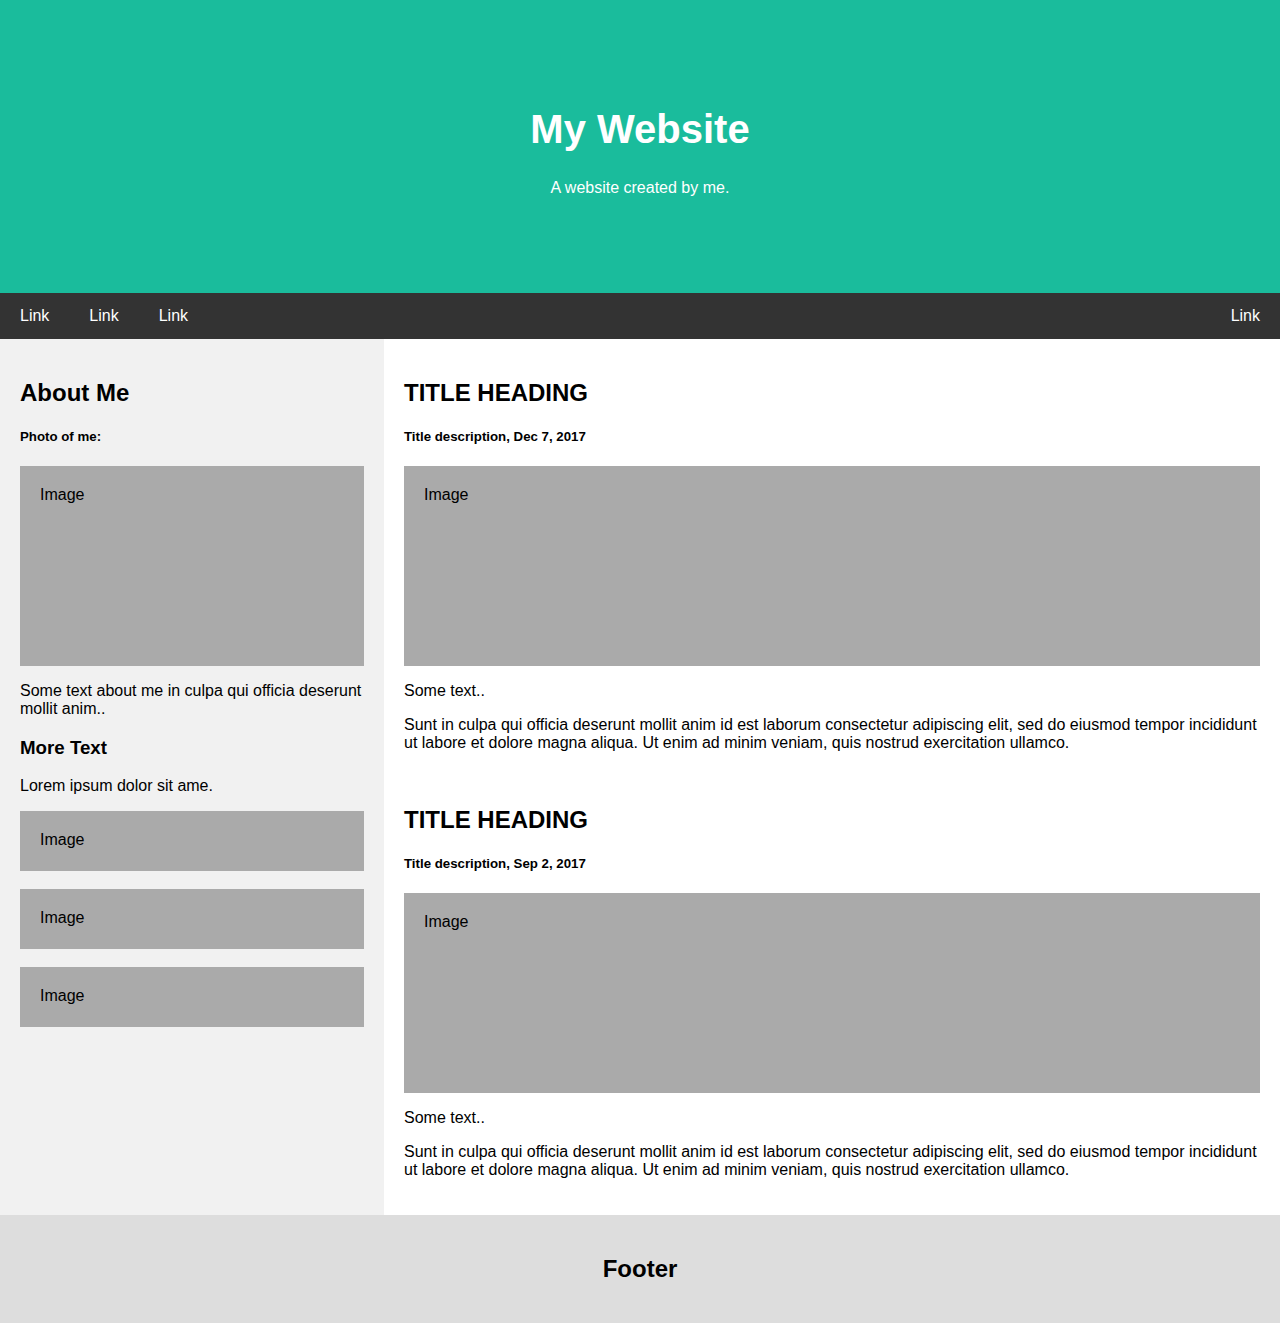
==== index.html @ ca45967c "create file html, css" ====
<!DOCTYPE html>
<html lang="en">

<head>
    <meta charset="UTF-8">
    <meta name="viewport" content="width=device-width, initial-scale=1.0">
    <title>Pet shop</title>
    <link rel="stylesheet" href="./style.css">
</head>

<body>
    <div class="header">
        <h1>My Website</h1>
        <p>A website created by me.</p>
    </div>

    <div class="navbar">
        <a href="#">Link</a>
        <a href="#">Link</a>
        <a href="#">Link</a>
        <a href="#" class="right">Link</a>
    </div>

    <div class="row">
        <div class="side">
            <h2>About Me</h2>
            <h5>Photo of me:</h5>
            <div class="fakeimg" style="height:200px;">Image</div>
            <p>Some text about me in culpa qui officia deserunt mollit anim..</p>
            <h3>More Text</h3>
            <p>Lorem ipsum dolor sit ame.</p>
            <div class="fakeimg" style="height:60px;">Image</div><br>
            <div class="fakeimg" style="height:60px;">Image</div><br>
            <div class="fakeimg" style="height:60px;">Image</div>
        </div>
        <div class="main">
            <h2>TITLE HEADING</h2>
            <h5>Title description, Dec 7, 2017</h5>
            <div class="fakeimg" style="height:200px;">Image</div>
            <p>Some text..</p>
            <p>Sunt in culpa qui officia deserunt mollit anim id est laborum consectetur adipiscing elit, sed do eiusmod
                tempor incididunt ut labore et dolore magna aliqua. Ut enim ad minim veniam, quis nostrud exercitation
                ullamco.</p>
            <br>
            <h2>TITLE HEADING</h2>
            <h5>Title description, Sep 2, 2017</h5>
            <div class="fakeimg" style="height:200px;">Image</div>
            <p>Some text..</p>
            <p>Sunt in culpa qui officia deserunt mollit anim id est laborum consectetur adipiscing elit, sed do eiusmod
                tempor incididunt ut labore et dolore magna aliqua. Ut enim ad minim veniam, quis nostrud exercitation
                ullamco.</p>
        </div>
    </div>

    <div class="footer">
        <h2>Footer</h2>
    </div>
</body>

</html>
---- style.css ----
* {
    box-sizing: border-box;
}

/* Style the body */
body {
    font-family: Arial, Helvetica, sans-serif;
    margin: 0;
}

/* Header/logo Title */
.header {
    padding: 80px;
    text-align: center;
    background: #1abc9c;
    color: white;
}

/* Increase the font size of the heading */
.header h1 {
    font-size: 40px;
}

/* Style the top navigation bar */
.navbar {
    overflow: hidden;
    background-color: #333;
}

/* Style the navigation bar links */
.navbar a {
    float: left;
    display: block;
    color: white;
    text-align: center;
    padding: 14px 20px;
    text-decoration: none;
}

/* Right-aligned link */
.navbar a.right {
    float: right;
}

/* Change color on hover */
.navbar a:hover {
    background-color: #ddd;
    color: black;
}

/* Column container */
.row {
    display: -ms-flexbox; /* IE10 */
    display: flex;
    -ms-flex-wrap: wrap; /* IE10 */
    flex-wrap: wrap;
}

/* Create two unequal columns that sits next to each other */
/* Sidebar/left column */
.side {
    -ms-flex: 30%; /* IE10 */
    flex: 30%;
    background-color: #f1f1f1;
    padding: 20px;
}

/* Main column */
.main {
    -ms-flex: 70%; /* IE10 */
    flex: 70%;
    background-color: white;
    padding: 20px;
}

/* Fake image, just for this example */
.fakeimg {
    background-color: #aaa;
    width: 100%;
    padding: 20px;
}

/* Footer */
.footer {
    padding: 20px;
    text-align: center;
    background: #ddd;
}

/* Responsive layout - when the screen is less than 700px wide, make the two columns stack on top of each other instead of next to each other */
@media screen and (max-width: 700px) {
    .row {
        flex-direction: column;
    }
}

/* Responsive layout - when the screen is less than 400px wide, make the navigation links stack on top of each other instead of next to each other */
@media screen and (max-width: 400px) {
    .navbar a {
        float: none;
        width: 100%;
    }
}
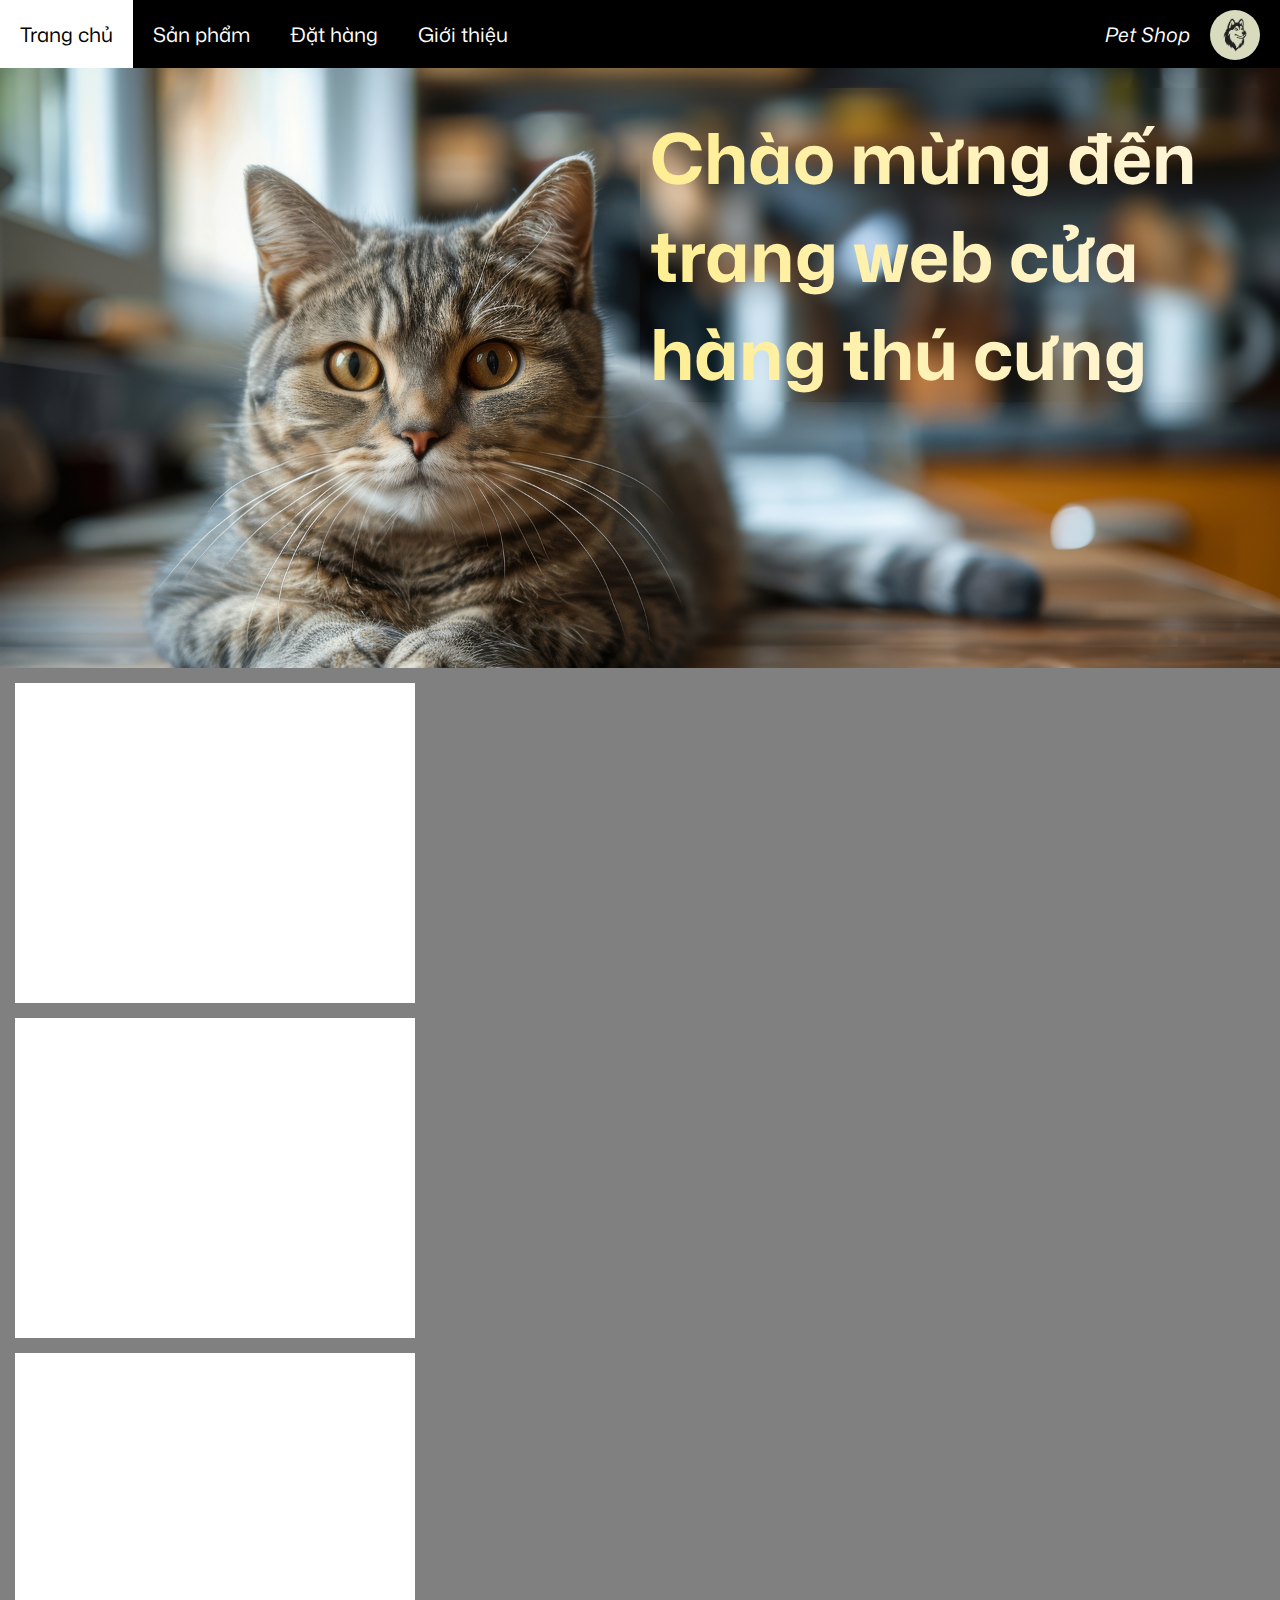
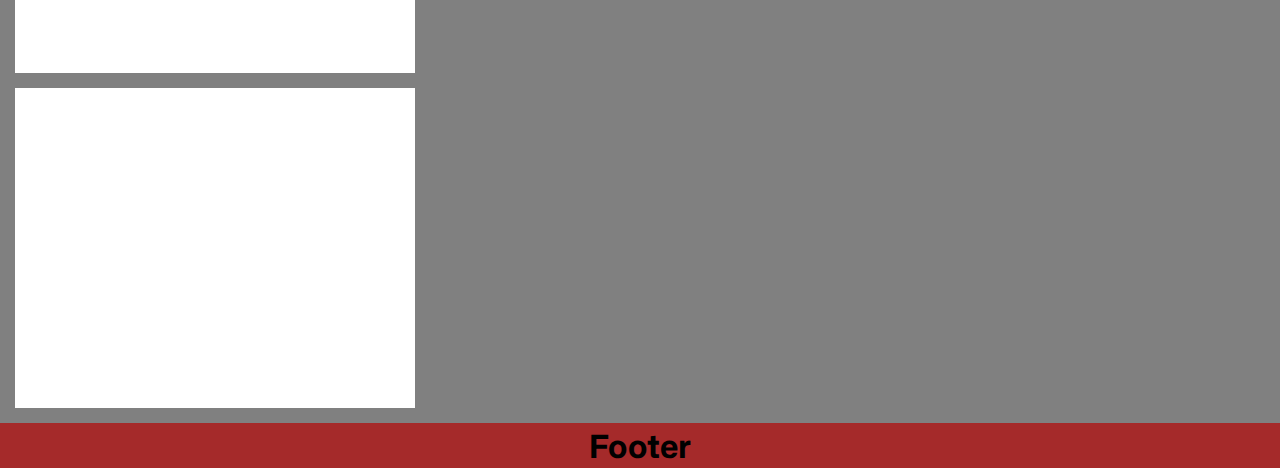
==== commit 92b7d6a7: "edit title page" ====
--- a/index.html
+++ b/index.html
@@ -4,57 +4,45 @@
 <head>
     <meta charset="UTF-8">
     <meta name="viewport" content="width=device-width, initial-scale=1.0">
-    <title>Pet shop</title>
-    <link rel="stylesheet" href="./style.css">
+    <link rel="icon" type="image/png" href="img/icon_page.png">
+    <title>Cửa hàng thú cưng</title>
+    <link rel="stylesheet" href="style.css">
+    <link rel="preconnect" href="https://fonts.googleapis.com">
+    <link rel="preconnect" href="https://fonts.gstatic.com" crossorigin>
+    <link href="https://fonts.googleapis.com/css2?family=Mona+Sans:ital,wght@0,200..900;1,200..900&display=swap"
+        rel="stylesheet">
 </head>
 
 <body>
-    <div class="header">
-        <h1>My Website</h1>
-        <p>A website created by me.</p>
-    </div>
-
-    <div class="navbar">
-        <a href="#">Link</a>
-        <a href="#">Link</a>
-        <a href="#">Link</a>
-        <a href="#" class="right">Link</a>
-    </div>
-
-    <div class="row">
-        <div class="side">
-            <h2>About Me</h2>
-            <h5>Photo of me:</h5>
-            <div class="fakeimg" style="height:200px;">Image</div>
-            <p>Some text about me in culpa qui officia deserunt mollit anim..</p>
-            <h3>More Text</h3>
-            <p>Lorem ipsum dolor sit ame.</p>
-            <div class="fakeimg" style="height:60px;">Image</div><br>
-            <div class="fakeimg" style="height:60px;">Image</div><br>
-            <div class="fakeimg" style="height:60px;">Image</div>
-        </div>
-        <div class="main">
-            <h2>TITLE HEADING</h2>
-            <h5>Title description, Dec 7, 2017</h5>
-            <div class="fakeimg" style="height:200px;">Image</div>
-            <p>Some text..</p>
-            <p>Sunt in culpa qui officia deserunt mollit anim id est laborum consectetur adipiscing elit, sed do eiusmod
-                tempor incididunt ut labore et dolore magna aliqua. Ut enim ad minim veniam, quis nostrud exercitation
-                ullamco.</p>
-            <br>
-            <h2>TITLE HEADING</h2>
-            <h5>Title description, Sep 2, 2017</h5>
-            <div class="fakeimg" style="height:200px;">Image</div>
-            <p>Some text..</p>
-            <p>Sunt in culpa qui officia deserunt mollit anim id est laborum consectetur adipiscing elit, sed do eiusmod
-                tempor incididunt ut labore et dolore magna aliqua. Ut enim ad minim veniam, quis nostrud exercitation
-                ullamco.</p>
+    <div class="topnav">
+        <a class="active tag-index" href="index.html">Trang chủ</a>
+        <a class="tag-index" href="sanpham.html">Sản phẩm</a>
+        <a class="tag-index" href="dathang.html">Đặt hàng</a>
+        <a class="tag-index" href="about.html">Giới thiệu</a>
+        <div class="topnav-right">
+            <a class="split" href="#">Pet Shop</a>
+            <div class="icon"></div>
         </div>
     </div>
 
+    <div class="main">
+        <div class="header_content">
+            <div></div>
+            <div class="header_title">
+                <h1>Chào mừng đến trang web cửa hàng thú cưng</h1>
+            </div>
+        </div>
+        <div class="tag-img"></div>
+        <div class="tag-img"></div>
+        <div class="tag-img"></div>
+        <div class="tag-img"></div>
+    </div>
+
     <div class="footer">
-        <h2>Footer</h2>
+        <h1>Footer</h1>
     </div>
+
+    <script src="main.js"></script>
 </body>
 
 </html>--- a/style.css
+++ b/style.css
@@ -1,103 +1,114 @@
 * {
-    box-sizing: border-box;
+    margin: 0;
+    padding: 0;
 }
 
-/* Style the body */
 body {
-    font-family: Arial, Helvetica, sans-serif;
-    margin: 0;
+    background: gray;
+    font-family: "Mona Sans", sans-serif;
+    display: flex;
+    flex-direction: column;
 }
 
-/* Header/logo Title */
-.header {
-    padding: 80px;
-    text-align: center;
-    background: #1abc9c;
-    color: white;
+.topnav {
+    overflow: hidden;
+    background: black;
+    font-size: 20px;
+    padding: 0 20px 0 0;
+    display: block;
+    position: sticky;
+    top: 0;
+    z-index: 9999;
 }
 
-/* Increase the font size of the heading */
-.header h1 {
-    font-size: 40px;
+.tag-index {
+    float: left;
+    text-decoration: none;
+    padding: 20px;
+    color: #fff;
 }
 
-/* Style the top navigation bar */
-.navbar {
-    overflow: hidden;
-    background-color: #333;
+.tag-index:hover {
+    background: #fff;
+    color: #000;
 }
 
-/* Style the navigation bar links */
-.navbar a {
-    float: left;
-    display: block;
-    color: white;
-    text-align: center;
-    padding: 14px 20px;
-    text-decoration: none;
+.topnav a.active {
+    background: #fff;
+    color: #000;
 }
 
-/* Right-aligned link */
-.navbar a.right {
-    float: right;
+.topnav .split {
+    text-decoration: none;
+    padding: 20px 10px;
+    color: #fff;
+    font-size: 20px;
+    font-style: italic;
+    /* border: 1px solid #fff; */
 }
 
-/* Change color on hover */
-.navbar a:hover {
-    background-color: #ddd;
-    color: black;
+.topnav .split:hover {
+    color: yellow;
 }
 
-/* Column container */
-.row {
-    display: -ms-flexbox; /* IE10 */
-    display: flex;
-    -ms-flex-wrap: wrap; /* IE10 */
-    flex-wrap: wrap;
+.icon {
+    width: 50px;
+    height: 50px;
+    border-radius: 50%;
+    background-image: url(img/icon_page.png);
+    background-color: #d8dbbd;
+    /* border: 1px solid red; */
+    margin: 10px 0 0 10px;
+    background-size: cover;
+    background-repeat: no-repeat;
 }
 
-/* Create two unequal columns that sits next to each other */
-/* Sidebar/left column */
-.side {
-    -ms-flex: 30%; /* IE10 */
-    flex: 30%;
-    background-color: #f1f1f1;
+.topnav-right {
+    float: right;
+    display: flex;
+    flex-direction: row;
+    /* border: 1px solid #fff; */
+}
+
+.tag-img {
+    background: #fff;
+    width: 400px;
+    height: 320px;
+    margin: 15px;
+}
+
+.footer {
+    background: brown;
+    text-align: center;
+}
+
+.header_content {
+    background: url(img/cat1.jpeg) no-repeat;
+    background-size: cover;
+    width: 100%;
+    height: 600px;
+    display: flex;
+    flex-direction: row;
+}
+
+.header_content div {
+    flex: 1;
+}
+
+.header_title {
+    /* border: 1px solid #fff; */
     padding: 20px;
 }
 
-/* Main column */
-.main {
-    -ms-flex: 70%; /* IE10 */
-    flex: 70%;
-    background-color: white;
-    padding: 20px;
+.header_title h1 {
+    color: #fff;
+    font-size: 70px;
+    padding: 20px 10px 0 10px;
+    background: linear-gradient(to right, #feee91, #fff6e3);
+    background-clip: text;
+    color: transparent;
+    backdrop-filter: blur(5px);
+    /* border: 1px solid #fff; */
+    border-radius: 20px;
+    position: absolute;
 }
-
-/* Fake image, just for this example */
-.fakeimg {
-    background-color: #aaa;
-    width: 100%;
-    padding: 20px;
-}
-
-/* Footer */
-.footer {
-    padding: 20px;
-    text-align: center;
-    background: #ddd;
-}
-
-/* Responsive layout - when the screen is less than 700px wide, make the two columns stack on top of each other instead of next to each other */
-@media screen and (max-width: 700px) {
-    .row {
-        flex-direction: column;
-    }
-}
-
-/* Responsive layout - when the screen is less than 400px wide, make the navigation links stack on top of each other instead of next to each other */
-@media screen and (max-width: 400px) {
-    .navbar a {
-        float: none;
-        width: 100%;
-    }
-}
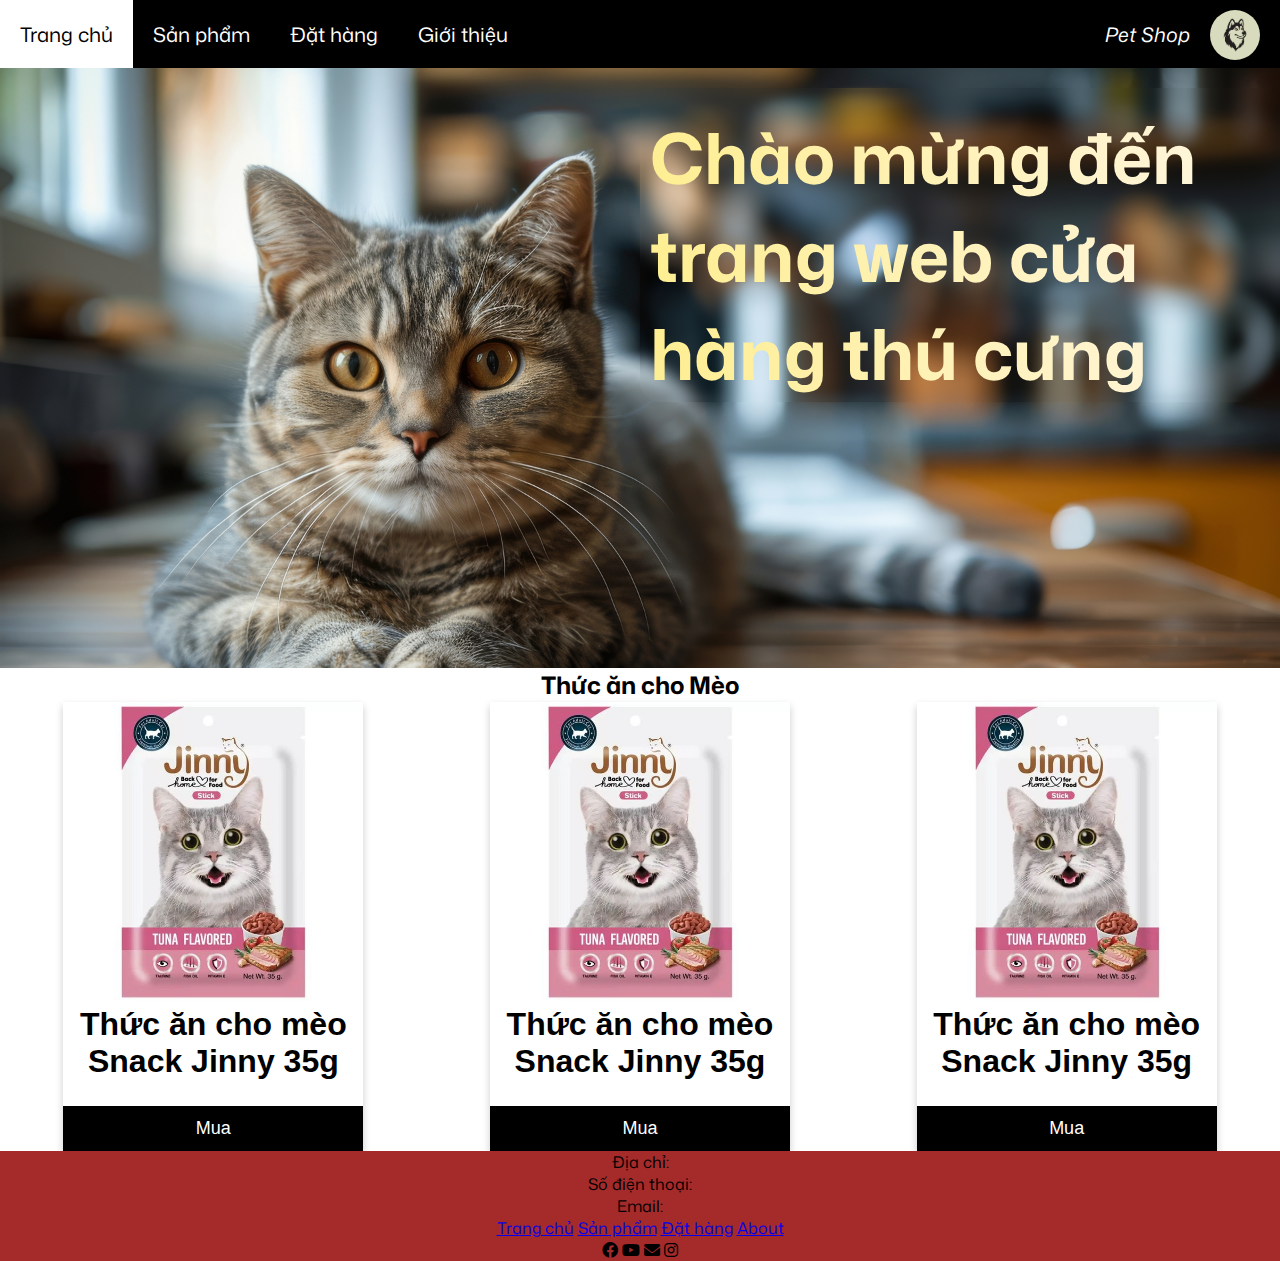
==== commit 6e010abd: "add file" ====
--- a/index.html
+++ b/index.html
@@ -11,6 +11,7 @@
     <link rel="preconnect" href="https://fonts.gstatic.com" crossorigin>
     <link href="https://fonts.googleapis.com/css2?family=Mona+Sans:ital,wght@0,200..900;1,200..900&display=swap"
         rel="stylesheet">
+    <link rel="stylesheet" href="https://cdnjs.cloudflare.com/ajax/libs/font-awesome/6.0.0-beta3/css/all.min.css">
 </head>
 
 <body>
@@ -20,6 +21,7 @@
         <a class="tag-index" href="dathang.html">Đặt hàng</a>
         <a class="tag-index" href="about.html">Giới thiệu</a>
         <div class="topnav-right">
+            <i class="fa-solid fa-cart-shopping"></i>
             <a class="split" href="#">Pet Shop</a>
             <div class="icon"></div>
         </div>
@@ -32,14 +34,48 @@
                 <h1>Chào mừng đến trang web cửa hàng thú cưng</h1>
             </div>
         </div>
-        <div class="tag-img"></div>
-        <div class="tag-img"></div>
-        <div class="tag-img"></div>
-        <div class="tag-img"></div>
+        <h2 style="text-align: center;">Thức ăn cho Mèo </h2>
+        <div class="item-meo">
+            <div class="card">
+                <img src="img/ThucAnMeo1.jpg" alt="Snack Jinny" style="width:100%">
+                <h1>Thức ăn cho mèo Snack Jinny 35g</h1>
+                <p class="price">30.000 VND </p>
+                <p><button>Mua</button></p>
+            </div>
+            <div class="card">
+                <img src="img/ThucAnMeo1.jpg" alt="Snack Jinny" style="width:100%">
+                <h1>Thức ăn cho mèo Snack Jinny 35g</h1>
+                <p class="price">30.000 VND </p>
+                <p><button>Mua</button></p>
+            </div>
+            <div class="card">
+                <img src="img/ThucAnMeo1.jpg" alt="Snack Jinny" style="width:100%">
+                <h1>Thức ăn cho mèo Snack Jinny 35g</h1>
+                <p class="price">30.000 VND </p>
+                <p><button>Mua</button></p>
+            </div>
+        </div>
     </div>
 
     <div class="footer">
-        <h1>Footer</h1>
+        <!-- <h1>Footer</h1> -->
+        <div class="footer-address">
+            <p>Địa chỉ: </p>
+            <p>Số điện thoại: </p>
+            <p>Email: </p>
+        </div>
+        <div class="footer-about">
+            <a href="index.html">Trang chủ</a>
+            <a href="sanpham.html">Sản phẩm</a>
+            <a href="dathang.html">Đặt hàng</a>
+            <a href="about.html">About</a>
+        </div>
+        <div class="footer-icon">
+            <i class="fa-brands fa-facebook"></i>
+            <i class="fa-brands fa-youtube"></i>
+            <i class="fa-solid fa-envelope"></i>
+            <i class="fa-brands fa-instagram"></i>
+        </div>
     </div>
 
     <script src="main.js"></script>
--- a/style.css
+++ b/style.css
@@ -4,7 +4,7 @@
 }
 
 body {
-    background: gray;
+    background: white ;
     font-family: "Mona Sans", sans-serif;
     display: flex;
     flex-direction: column;
@@ -112,3 +112,38 @@
     border-radius: 20px;
     position: absolute;
 }
+.card {
+    box-shadow: 0 4px 8px 0 rgba(0, 0, 0, 0.2);
+    max-width: 300px;
+    margin: auto;
+    text-align: center;
+    font-family: arial;
+  }
+  
+  .price {
+    color: white ;
+    font-size: 22px;
+  }
+  
+  .card button {
+    border: none;
+    outline: 0;
+    padding: 12px;
+    color: white;
+    background-color: #000;
+    text-align: center;
+    cursor: pointer;
+    width: 100%;
+    font-size: 18px;
+  }
+  
+  .card button:hover {
+    opacity: 0.7;
+  }
+
+.item-meo {
+    display: flex;
+    flex-direction: row;
+    justify-content: center;
+    flex-wrap: wrap;
+}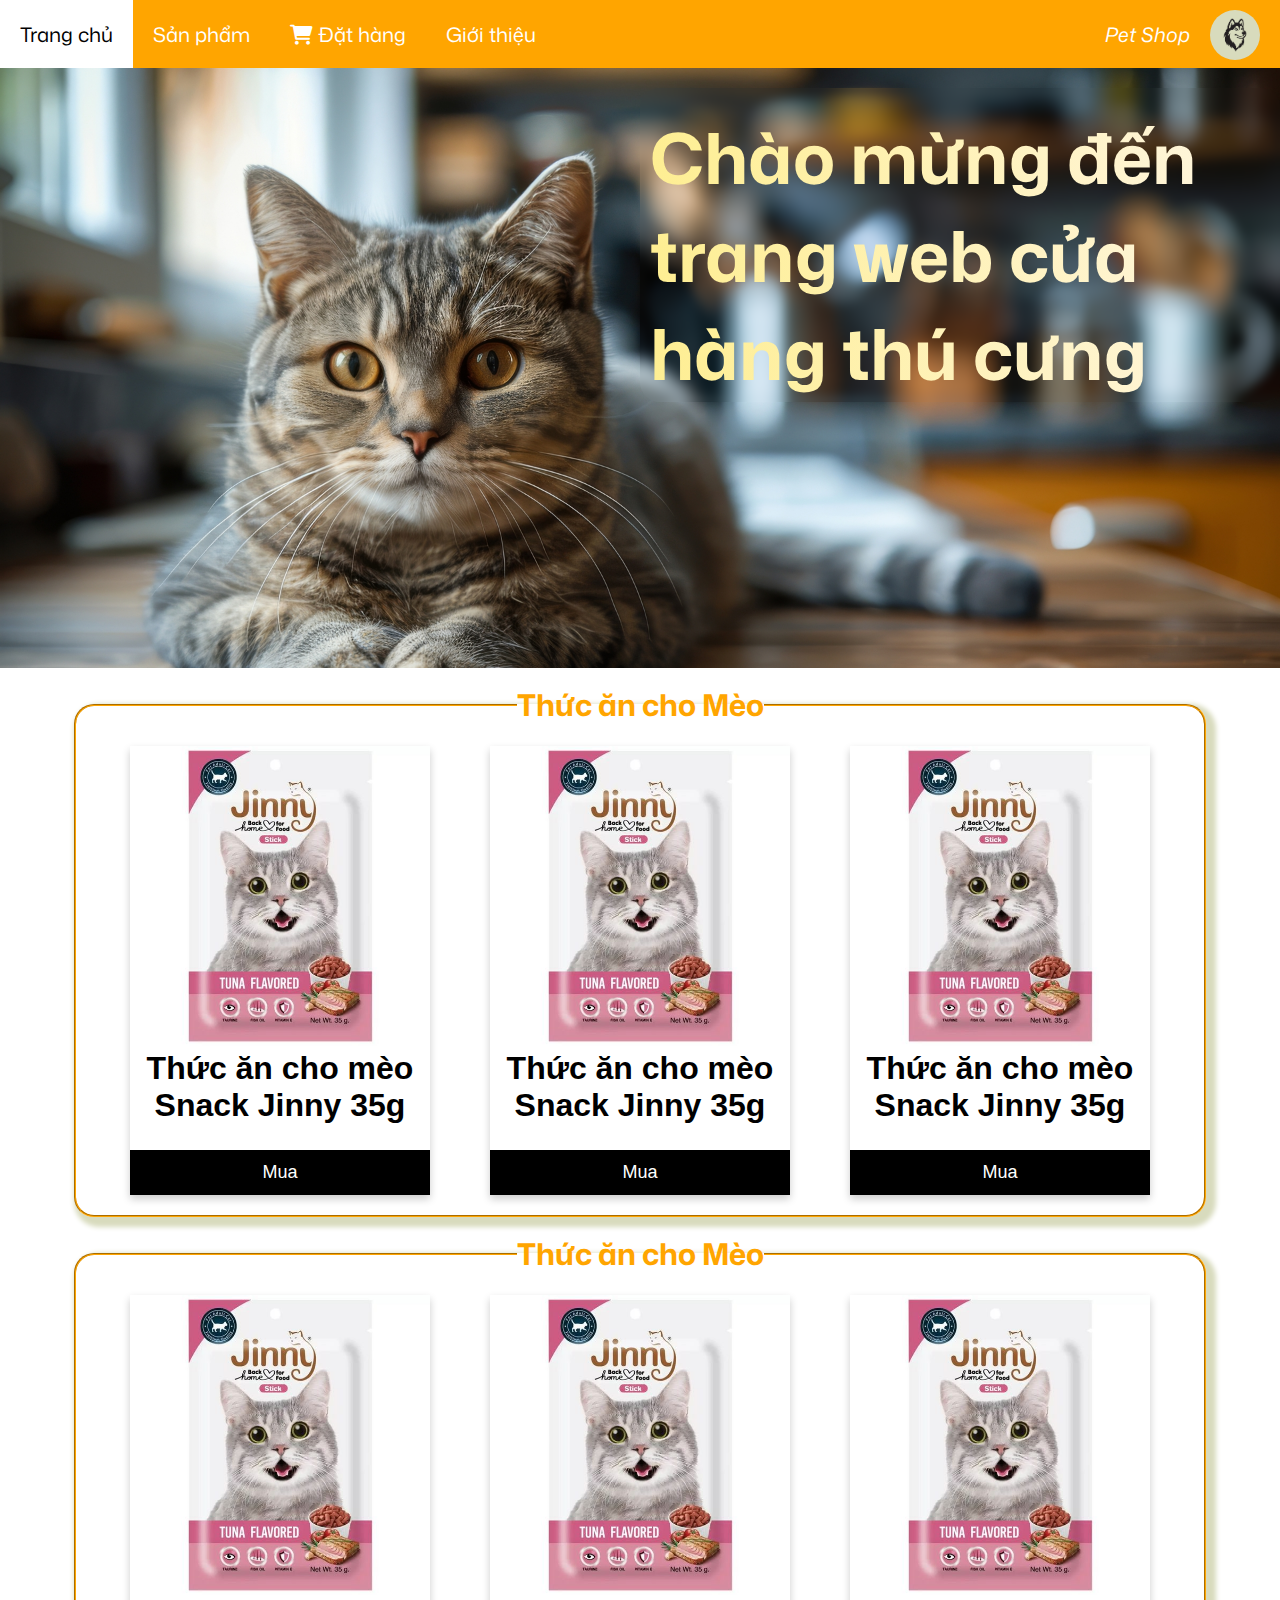
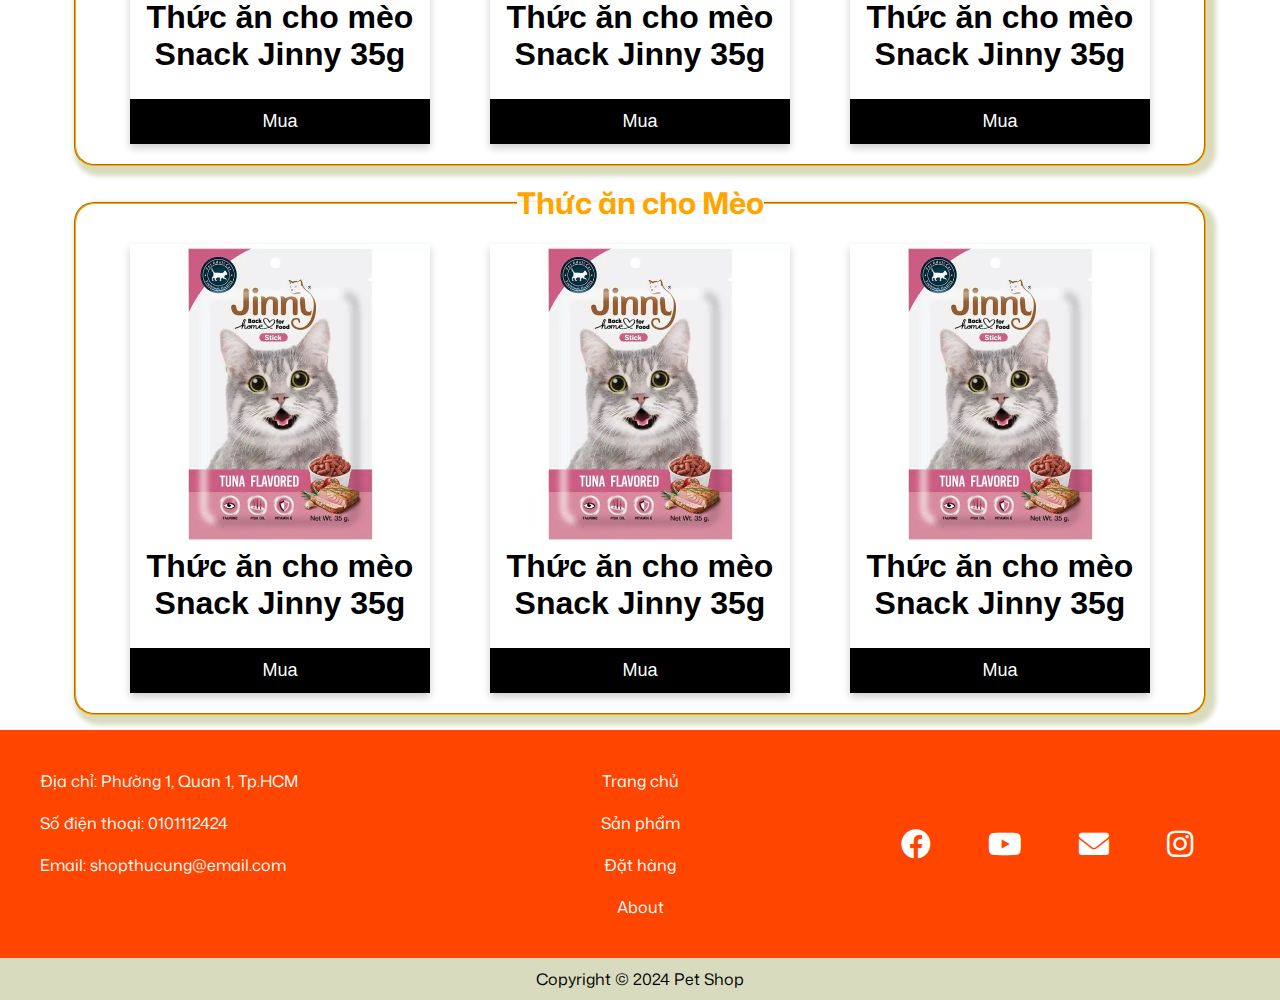
==== commit a90535a3: "footer done" ====
--- a/index.html
+++ b/index.html
@@ -18,10 +18,10 @@
     <div class="topnav">
         <a class="active tag-index" href="index.html">Trang chủ</a>
         <a class="tag-index" href="sanpham.html">Sản phẩm</a>
-        <a class="tag-index" href="dathang.html">Đặt hàng</a>
+        <a class="tag-index" href="dathang.html"><i class="fa-solid fa-cart-shopping"></i> Đặt hàng</a>
         <a class="tag-index" href="about.html">Giới thiệu</a>
         <div class="topnav-right">
-            <i class="fa-solid fa-cart-shopping"></i>
+
             <a class="split" href="#">Pet Shop</a>
             <div class="icon"></div>
         </div>
@@ -34,35 +34,94 @@
                 <h1>Chào mừng đến trang web cửa hàng thú cưng</h1>
             </div>
         </div>
-        <h2 style="text-align: center;">Thức ăn cho Mèo </h2>
-        <div class="item-meo">
-            <div class="card">
-                <img src="img/ThucAnMeo1.jpg" alt="Snack Jinny" style="width:100%">
-                <h1>Thức ăn cho mèo Snack Jinny 35g</h1>
-                <p class="price">30.000 VND </p>
-                <p><button>Mua</button></p>
+        <fieldset>
+            <legend>
+                Thức ăn cho Mèo
+            </legend>
+
+            <div class="item-thuc-an-meo">
+                <div class="card">
+                    <img src="img/ThucAnMeo1.jpg" alt="Snack Jinny" style="width:100%">
+                    <h1>Thức ăn cho mèo Snack Jinny 35g</h1>
+                    <p class="price">30.000 VND </p>
+                    <p><button>Mua</button></p>
+                </div>
+                <div class="card">
+                    <img src="img/ThucAnMeo1.jpg" alt="Snack Jinny" style="width:100%">
+                    <h1>Thức ăn cho mèo Snack Jinny 35g</h1>
+                    <p class="price">30.000 VND </p>
+                    <p><button>Mua</button></p>
+                </div>
+                <div class="card">
+                    <img src="img/ThucAnMeo1.jpg" alt="Snack Jinny" style="width:100%">
+                    <h1>Thức ăn cho mèo Snack Jinny 35g</h1>
+                    <p class="price">30.000 VND </p>
+                    <p><button>Mua</button></p>
+                </div>
             </div>
-            <div class="card">
-                <img src="img/ThucAnMeo1.jpg" alt="Snack Jinny" style="width:100%">
-                <h1>Thức ăn cho mèo Snack Jinny 35g</h1>
-                <p class="price">30.000 VND </p>
-                <p><button>Mua</button></p>
+        </fieldset>
+
+        <fieldset>
+            <legend>
+                Thức ăn cho Mèo
+            </legend>
+
+            <div class="item-thuc-an-meo">
+                <div class="card">
+                    <img src="img/ThucAnMeo1.jpg" alt="Snack Jinny" style="width:100%">
+                    <h1>Thức ăn cho mèo Snack Jinny 35g</h1>
+                    <p class="price">30.000 VND </p>
+                    <p><button>Mua</button></p>
+                </div>
+                <div class="card">
+                    <img src="img/ThucAnMeo1.jpg" alt="Snack Jinny" style="width:100%">
+                    <h1>Thức ăn cho mèo Snack Jinny 35g</h1>
+                    <p class="price">30.000 VND </p>
+                    <p><button>Mua</button></p>
+                </div>
+                <div class="card">
+                    <img src="img/ThucAnMeo1.jpg" alt="Snack Jinny" style="width:100%">
+                    <h1>Thức ăn cho mèo Snack Jinny 35g</h1>
+                    <p class="price">30.000 VND </p>
+                    <p><button>Mua</button></p>
+                </div>
             </div>
-            <div class="card">
-                <img src="img/ThucAnMeo1.jpg" alt="Snack Jinny" style="width:100%">
-                <h1>Thức ăn cho mèo Snack Jinny 35g</h1>
-                <p class="price">30.000 VND </p>
-                <p><button>Mua</button></p>
+        </fieldset>
+
+        <fieldset>
+            <legend>
+                Thức ăn cho Mèo
+            </legend>
+
+            <div class="item-thuc-an-meo">
+                <div class="card">
+                    <img src="img/ThucAnMeo1.jpg" alt="Snack Jinny" style="width:100%">
+                    <h1>Thức ăn cho mèo Snack Jinny 35g</h1>
+                    <p class="price">30.000 VND </p>
+                    <p><button>Mua</button></p>
+                </div>
+                <div class="card">
+                    <img src="img/ThucAnMeo1.jpg" alt="Snack Jinny" style="width:100%">
+                    <h1>Thức ăn cho mèo Snack Jinny 35g</h1>
+                    <p class="price">30.000 VND </p>
+                    <p><button>Mua</button></p>
+                </div>
+                <div class="card">
+                    <img src="img/ThucAnMeo1.jpg" alt="Snack Jinny" style="width:100%">
+                    <h1>Thức ăn cho mèo Snack Jinny 35g</h1>
+                    <p class="price">30.000 VND </p>
+                    <p><button>Mua</button></p>
+                </div>
             </div>
-        </div>
+        </fieldset>
     </div>
 
     <div class="footer">
         <!-- <h1>Footer</h1> -->
         <div class="footer-address">
-            <p>Địa chỉ: </p>
-            <p>Số điện thoại: </p>
-            <p>Email: </p>
+            <p>Địa chỉ: Phường 1, Quan 1, Tp.HCM</p>
+            <p>Số điện thoại: 0101112424</p>
+            <p>Email: shopthucung@email.com</p>
         </div>
         <div class="footer-about">
             <a href="index.html">Trang chủ</a>
@@ -76,6 +135,10 @@
             <i class="fa-solid fa-envelope"></i>
             <i class="fa-brands fa-instagram"></i>
         </div>
+
+    </div>
+    <div class="copyright">
+        <p>Copyright © 2024 Pet Shop</p>
     </div>
 
     <script src="main.js"></script>
--- a/style.css
+++ b/style.css
@@ -4,7 +4,7 @@
 }
 
 body {
-    background: white ;
+    background: white;
     font-family: "Mona Sans", sans-serif;
     display: flex;
     flex-direction: column;
@@ -12,7 +12,7 @@
 
 .topnav {
     overflow: hidden;
-    background: black;
+    background: orange;
     font-size: 20px;
     padding: 0 20px 0 0;
     display: block;
@@ -48,7 +48,7 @@
 }
 
 .topnav .split:hover {
-    color: yellow;
+    color: blue;
 }
 
 .icon {
@@ -78,8 +78,71 @@
 }
 
 .footer {
-    background: brown;
-    text-align: center;
+    background: orangered;
+    text-align: center;
+    display: flex;
+    flex-direction: row;
+    justify-content: space-around;
+    padding: 30px;
+    color: #fff;
+}
+
+.footer-address {
+    flex: 1;
+    display: flex;
+    flex-direction: column;
+}
+
+.footer-address p {
+    text-align: left;
+    margin: 10px;
+    cursor: pointer;
+}
+
+.footer-address p:hover {
+    color: black;
+}
+
+.footer-about {
+    display: flex;
+    flex-direction: column;
+    /* border: 1px solid #fff; */
+    flex: 1;
+}
+
+.footer-about a {
+    text-decoration: none;
+    color: #fff;
+    margin: 10px;
+}
+
+.footer-about a:hover {
+    color: black;
+}
+
+.footer-icon {
+    display: flex;
+    flex-direction: row;
+    /* border: 1px solid #fff; */
+    justify-content: space-evenly;
+    /* width: 250px; */
+    font-size: 30px;
+    align-items: center;
+    flex: 1;
+}
+
+.footer-icon i {
+    cursor: pointer;
+}
+
+.footer-icon i:hover {
+    color: black;
+}
+
+.copyright {
+    background: #d8dbbd;
+    text-align: center;
+    padding: 10px;
 }
 
 .header_content {
@@ -115,17 +178,17 @@
 .card {
     box-shadow: 0 4px 8px 0 rgba(0, 0, 0, 0.2);
     max-width: 300px;
-    margin: auto;
+    margin: 0 30px;
     text-align: center;
     font-family: arial;
-  }
-  
-  .price {
-    color: white ;
+}
+
+.price {
+    color: white;
     font-size: 22px;
-  }
-  
-  .card button {
+}
+
+.card button {
     border: none;
     outline: 0;
     padding: 12px;
@@ -135,15 +198,31 @@
     cursor: pointer;
     width: 100%;
     font-size: 18px;
-  }
-  
-  .card button:hover {
+}
+
+.card button:hover {
     opacity: 0.7;
-  }
-
-.item-meo {
+}
+
+.item-thuc-an-meo {
     display: flex;
     flex-direction: row;
     justify-content: center;
-    flex-wrap: wrap;
-}+}
+
+legend {
+    text-align: center;
+    font-size: 30px;
+    font-weight: 700;
+    color: orange;
+}
+
+fieldset {
+    padding: 20px;
+    width: 85%;
+    justify-self: center;
+    margin: 15px;
+    border-color: orange;
+    border-radius: 20px;
+    box-shadow: 5px 5px 5px 5px #d8dbbd;
+}
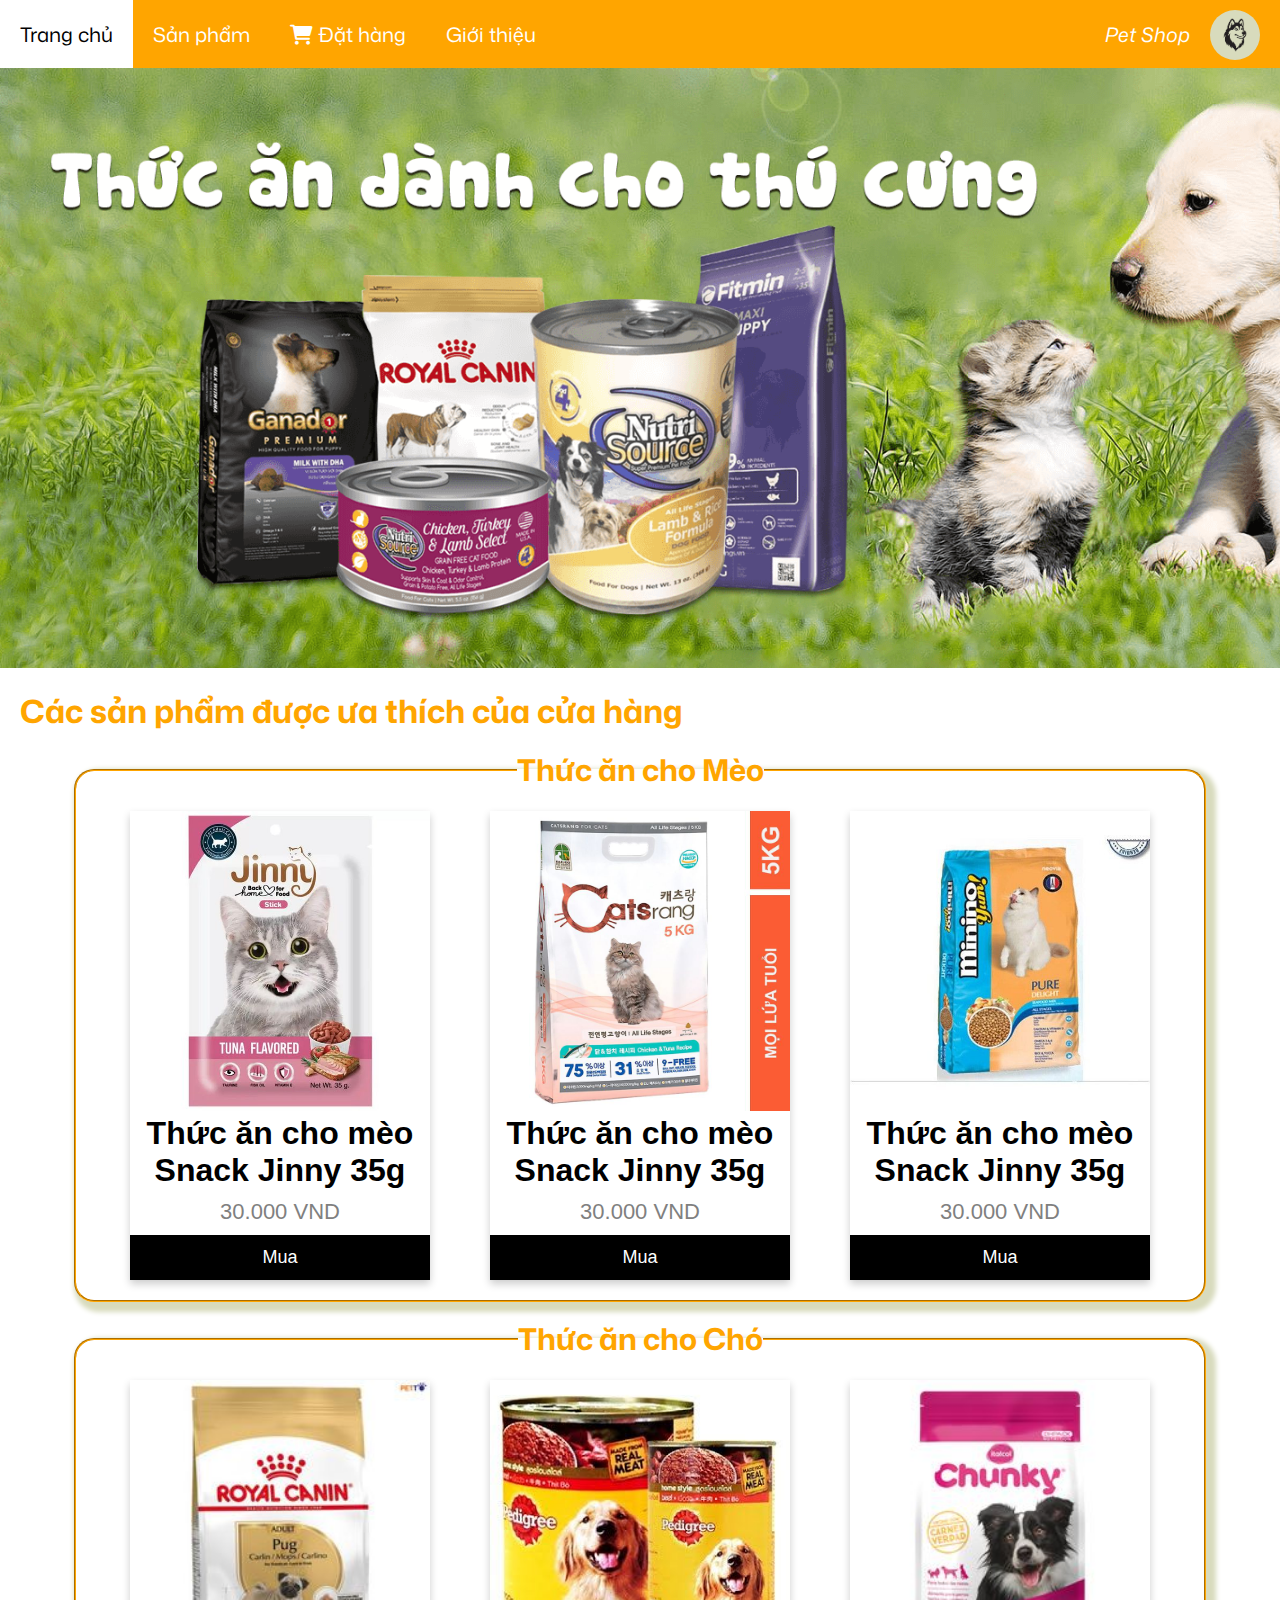
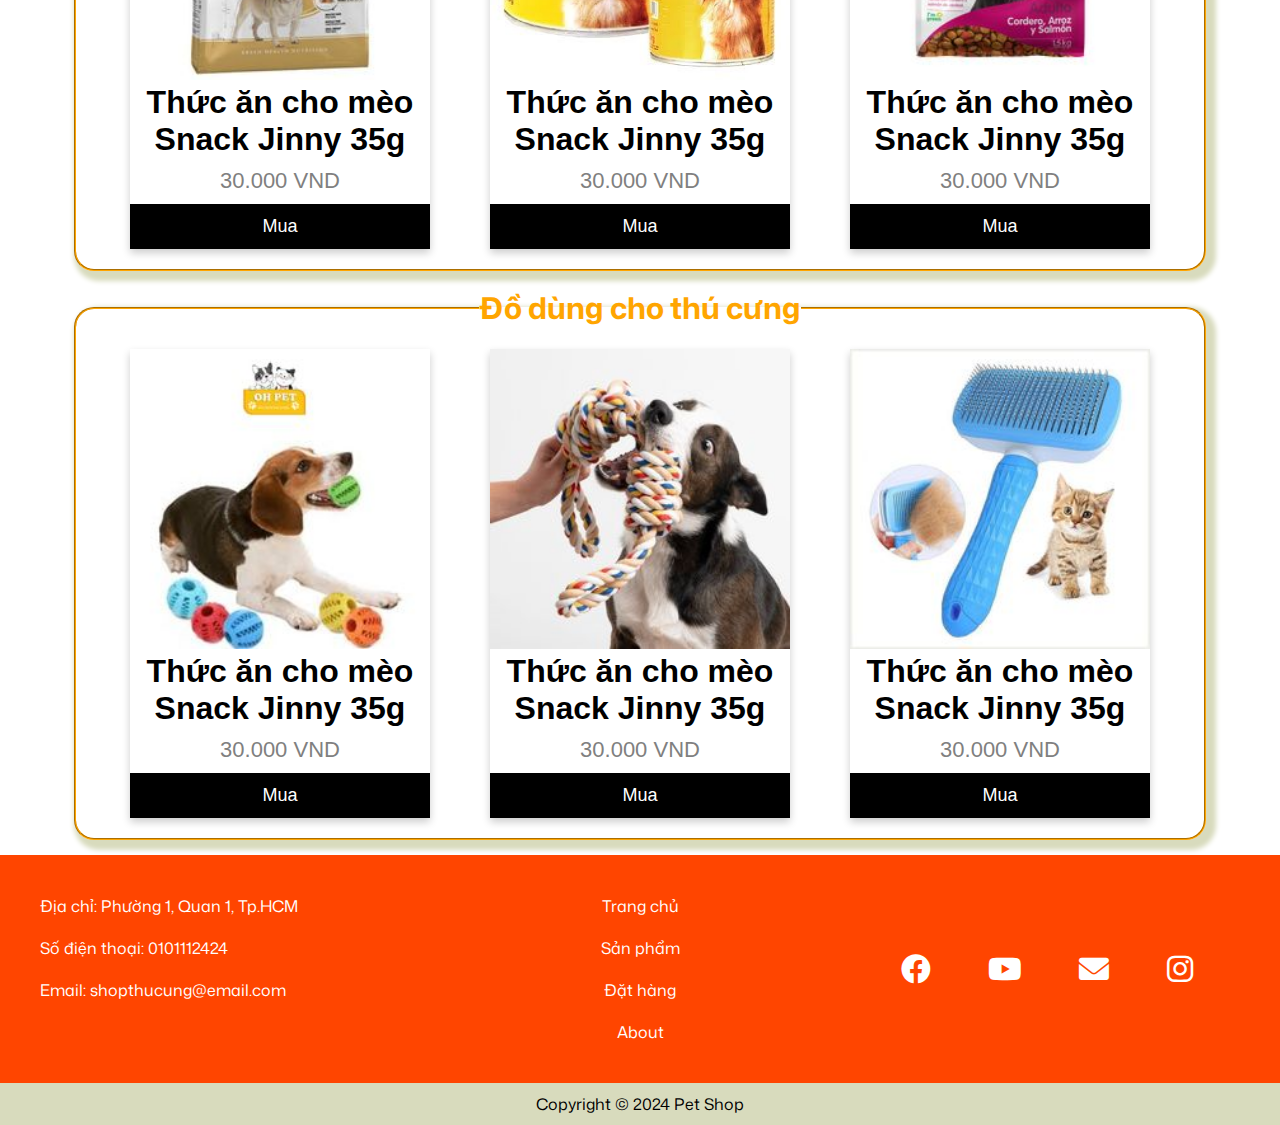
==== commit 8905970f: "update about" ====
--- a/index.html
+++ b/index.html
@@ -6,7 +6,7 @@
     <meta name="viewport" content="width=device-width, initial-scale=1.0">
     <link rel="icon" type="image/png" href="img/icon_page.png">
     <title>Cửa hàng thú cưng</title>
-    <link rel="stylesheet" href="style.css">
+    <link rel="stylesheet" href="css/style.css">
     <link rel="preconnect" href="https://fonts.googleapis.com">
     <link rel="preconnect" href="https://fonts.gstatic.com" crossorigin>
     <link href="https://fonts.googleapis.com/css2?family=Mona+Sans:ital,wght@0,200..900;1,200..900&display=swap"
@@ -29,11 +29,13 @@
 
     <div class="main">
         <div class="header_content">
-            <div></div>
+            <!-- <div></div>
             <div class="header_title">
                 <h1>Chào mừng đến trang web cửa hàng thú cưng</h1>
-            </div>
+            </div> -->
         </div>
+
+        <h1 class="title">Các sản phẩm được ưa thích của cửa hàng</h1>
         <fieldset>
             <legend>
                 Thức ăn cho Mèo
@@ -44,73 +46,73 @@
                     <img src="img/ThucAnMeo1.jpg" alt="Snack Jinny" style="width:100%">
                     <h1>Thức ăn cho mèo Snack Jinny 35g</h1>
                     <p class="price">30.000 VND </p>
-                    <p><button>Mua</button></p>
+                    <p><button onclick="window.location.href = 'dathang.html';">Mua</button></p>
                 </div>
                 <div class="card">
-                    <img src="img/ThucAnMeo1.jpg" alt="Snack Jinny" style="width:100%">
+                    <img src="img/ThucAnMeo2.jpg" alt="Snack Jinny" style="width:100%">
                     <h1>Thức ăn cho mèo Snack Jinny 35g</h1>
                     <p class="price">30.000 VND </p>
-                    <p><button>Mua</button></p>
+                    <p><button onclick="window.location.href = 'dathang.html';">Mua</button></p>
                 </div>
                 <div class="card">
-                    <img src="img/ThucAnMeo1.jpg" alt="Snack Jinny" style="width:100%">
+                    <img src="img/ThucAnMeo3.jpg" alt="Snack Jinny" style="width:100%">
                     <h1>Thức ăn cho mèo Snack Jinny 35g</h1>
                     <p class="price">30.000 VND </p>
-                    <p><button>Mua</button></p>
+                    <p><button onclick="window.location.href = 'dathang.html';">Mua</button></p>
                 </div>
             </div>
         </fieldset>
 
         <fieldset>
             <legend>
-                Thức ăn cho Mèo
+                Thức ăn cho Chó
             </legend>
 
             <div class="item-thuc-an-meo">
                 <div class="card">
-                    <img src="img/ThucAnMeo1.jpg" alt="Snack Jinny" style="width:100%">
+                    <img src="img/ThucAnCho1.jpg" alt="Snack Jinny" style="width:100%">
                     <h1>Thức ăn cho mèo Snack Jinny 35g</h1>
                     <p class="price">30.000 VND </p>
-                    <p><button>Mua</button></p>
+                    <p><button onclick="window.location.href = 'dathang.html';">Mua</button></p>
                 </div>
                 <div class="card">
-                    <img src="img/ThucAnMeo1.jpg" alt="Snack Jinny" style="width:100%">
+                    <img src="img/ThucAnCho2.jpg" alt="Snack Jinny" style="width:100%">
                     <h1>Thức ăn cho mèo Snack Jinny 35g</h1>
                     <p class="price">30.000 VND </p>
-                    <p><button>Mua</button></p>
+                    <p><button onclick="window.location.href = 'dathang.html';">Mua</button></p>
                 </div>
                 <div class="card">
-                    <img src="img/ThucAnMeo1.jpg" alt="Snack Jinny" style="width:100%">
+                    <img src="img/ThucAnCho5.jpg" alt="Snack Jinny" style="width:100%">
                     <h1>Thức ăn cho mèo Snack Jinny 35g</h1>
                     <p class="price">30.000 VND </p>
-                    <p><button>Mua</button></p>
+                    <p><button onclick="window.location.href = 'dathang.html';">Mua</button></p>
                 </div>
             </div>
         </fieldset>
 
         <fieldset>
             <legend>
-                Thức ăn cho Mèo
+                Đồ dùng cho thú cưng
             </legend>
 
             <div class="item-thuc-an-meo">
                 <div class="card">
-                    <img src="img/ThucAnMeo1.jpg" alt="Snack Jinny" style="width:100%">
+                    <img src="img/DoChoiCho1.jpg" alt="Snack Jinny" style="width:100%">
                     <h1>Thức ăn cho mèo Snack Jinny 35g</h1>
                     <p class="price">30.000 VND </p>
-                    <p><button>Mua</button></p>
+                    <p><button onclick="window.location.href = 'dathang.html';">Mua</button></p>
                 </div>
                 <div class="card">
-                    <img src="img/ThucAnMeo1.jpg" alt="Snack Jinny" style="width:100%">
+                    <img src="img/DoChoiCho3.jpg" alt="Snack Jinny" style="width:100%">
                     <h1>Thức ăn cho mèo Snack Jinny 35g</h1>
                     <p class="price">30.000 VND </p>
-                    <p><button>Mua</button></p>
+                    <p><button onclick="window.location.href = 'dathang.html';">Mua</button></p>
                 </div>
                 <div class="card">
-                    <img src="img/ThucAnMeo1.jpg" alt="Snack Jinny" style="width:100%">
+                    <img src="img/LuocChaiLong1.jpg" alt="Snack Jinny" style="width:100%">
                     <h1>Thức ăn cho mèo Snack Jinny 35g</h1>
                     <p class="price">30.000 VND </p>
-                    <p><button>Mua</button></p>
+                    <p><button onclick="window.location.href = 'dathang.html';">Mua</button></p>
                 </div>
             </div>
         </fieldset>
--- a/css/style.css
+++ b/css/style.css
@@ -0,0 +1,234 @@
+* {
+    margin: 0;
+    padding: 0;
+}
+
+body {
+    background: white;
+    font-family: "Mona Sans", sans-serif;
+    display: flex;
+    flex-direction: column;
+}
+
+.topnav {
+    overflow: hidden;
+    background: orange;
+    font-size: 20px;
+    padding: 0 20px 0 0;
+    display: block;
+    position: sticky;
+    top: 0;
+    z-index: 9999;
+}
+
+.tag-index {
+    float: left;
+    text-decoration: none;
+    padding: 20px;
+    color: #fff;
+}
+
+.tag-index:hover {
+    background: #fff;
+    color: #000;
+}
+
+.topnav a.active {
+    background: #fff;
+    color: #000;
+}
+
+.topnav .split {
+    text-decoration: none;
+    padding: 20px 10px;
+    color: #fff;
+    font-size: 20px;
+    font-style: italic;
+    /* border: 1px solid #fff; */
+}
+
+.topnav .split:hover {
+    color: blue;
+}
+
+.icon {
+    width: 50px;
+    height: 50px;
+    border-radius: 50%;
+    background-image: url(../img/icon_page.png);
+    background-color: #d8dbbd;
+    /* border: 1px solid red; */
+    margin: 10px 0 0 10px;
+    background-size: cover;
+    background-repeat: no-repeat;
+}
+
+.topnav-right {
+    float: right;
+    display: flex;
+    flex-direction: row;
+    /* border: 1px solid #fff; */
+}
+
+.tag-img {
+    background: #fff;
+    width: 400px;
+    height: 320px;
+    margin: 15px;
+}
+
+.footer {
+    background: orangered;
+    text-align: center;
+    display: flex;
+    flex-direction: row;
+    justify-content: space-around;
+    padding: 30px;
+    color: #fff;
+}
+
+.footer-address {
+    flex: 1;
+    display: flex;
+    flex-direction: column;
+}
+
+.footer-address p {
+    text-align: left;
+    margin: 10px;
+    cursor: pointer;
+}
+
+.footer-address p:hover {
+    color: black;
+}
+
+.footer-about {
+    display: flex;
+    flex-direction: column;
+    /* border: 1px solid #fff; */
+    flex: 1;
+}
+
+.footer-about a {
+    text-decoration: none;
+    color: #fff;
+    margin: 10px;
+}
+
+.footer-about a:hover {
+    color: black;
+}
+
+.footer-icon {
+    display: flex;
+    flex-direction: row;
+    /* border: 1px solid #fff; */
+    justify-content: space-evenly;
+    /* width: 250px; */
+    font-size: 30px;
+    align-items: center;
+    flex: 1;
+}
+
+.footer-icon i {
+    cursor: pointer;
+}
+
+.footer-icon i:hover {
+    color: black;
+}
+
+.copyright {
+    background: #d8dbbd;
+    text-align: center;
+    padding: 10px;
+}
+
+.header_content {
+    background: url(../img/bg1.png) no-repeat;
+    background-size: cover;
+    width: 100%;
+    height: 600px;
+    display: flex;
+    flex-direction: row;
+}
+
+.header_content div {
+    flex: 1;
+}
+
+.header_title {
+    /* border: 1px solid #fff; */
+    padding: 20px;
+}
+
+.header_title h1 {
+    color: #fff;
+    font-size: 70px;
+    padding: 20px 10px 0 10px;
+    background: linear-gradient(to right, #feee91, #fff6e3);
+    background-clip: text;
+    color: transparent;
+    backdrop-filter: blur(5px);
+    /* border: 1px solid #fff; */
+    border-radius: 20px;
+    position: absolute;
+}
+.card {
+    box-shadow: 0 4px 8px 0 rgba(0, 0, 0, 0.2);
+    max-width: 300px;
+    margin: 0 30px;
+    text-align: center;
+    font-family: arial;
+}
+
+.price {
+    color: gray;
+    font-size: 22px;
+    margin: 10px 0;
+}
+
+.card button {
+    border: none;
+    outline: 0;
+    padding: 12px;
+    color: white;
+    background-color: #000;
+    text-align: center;
+    cursor: pointer;
+    width: 100%;
+    font-size: 18px;
+}
+
+.card button:hover {
+    opacity: 0.7;
+}
+
+.item-thuc-an-meo {
+    display: flex;
+    flex-direction: row;
+    justify-content: center;
+}
+
+legend {
+    text-align: center;
+    font-size: 30px;
+    font-weight: 700;
+    color: orange;
+}
+
+fieldset {
+    padding: 20px;
+    width: 85%;
+    justify-self: center;
+    margin: 15px;
+    border-color: orange;
+    border-radius: 20px;
+    box-shadow: 5px 5px 5px 5px #d8dbbd;
+}
+
+.title {
+    color: orange;
+    padding: 20px 20px 0 20px;
+}